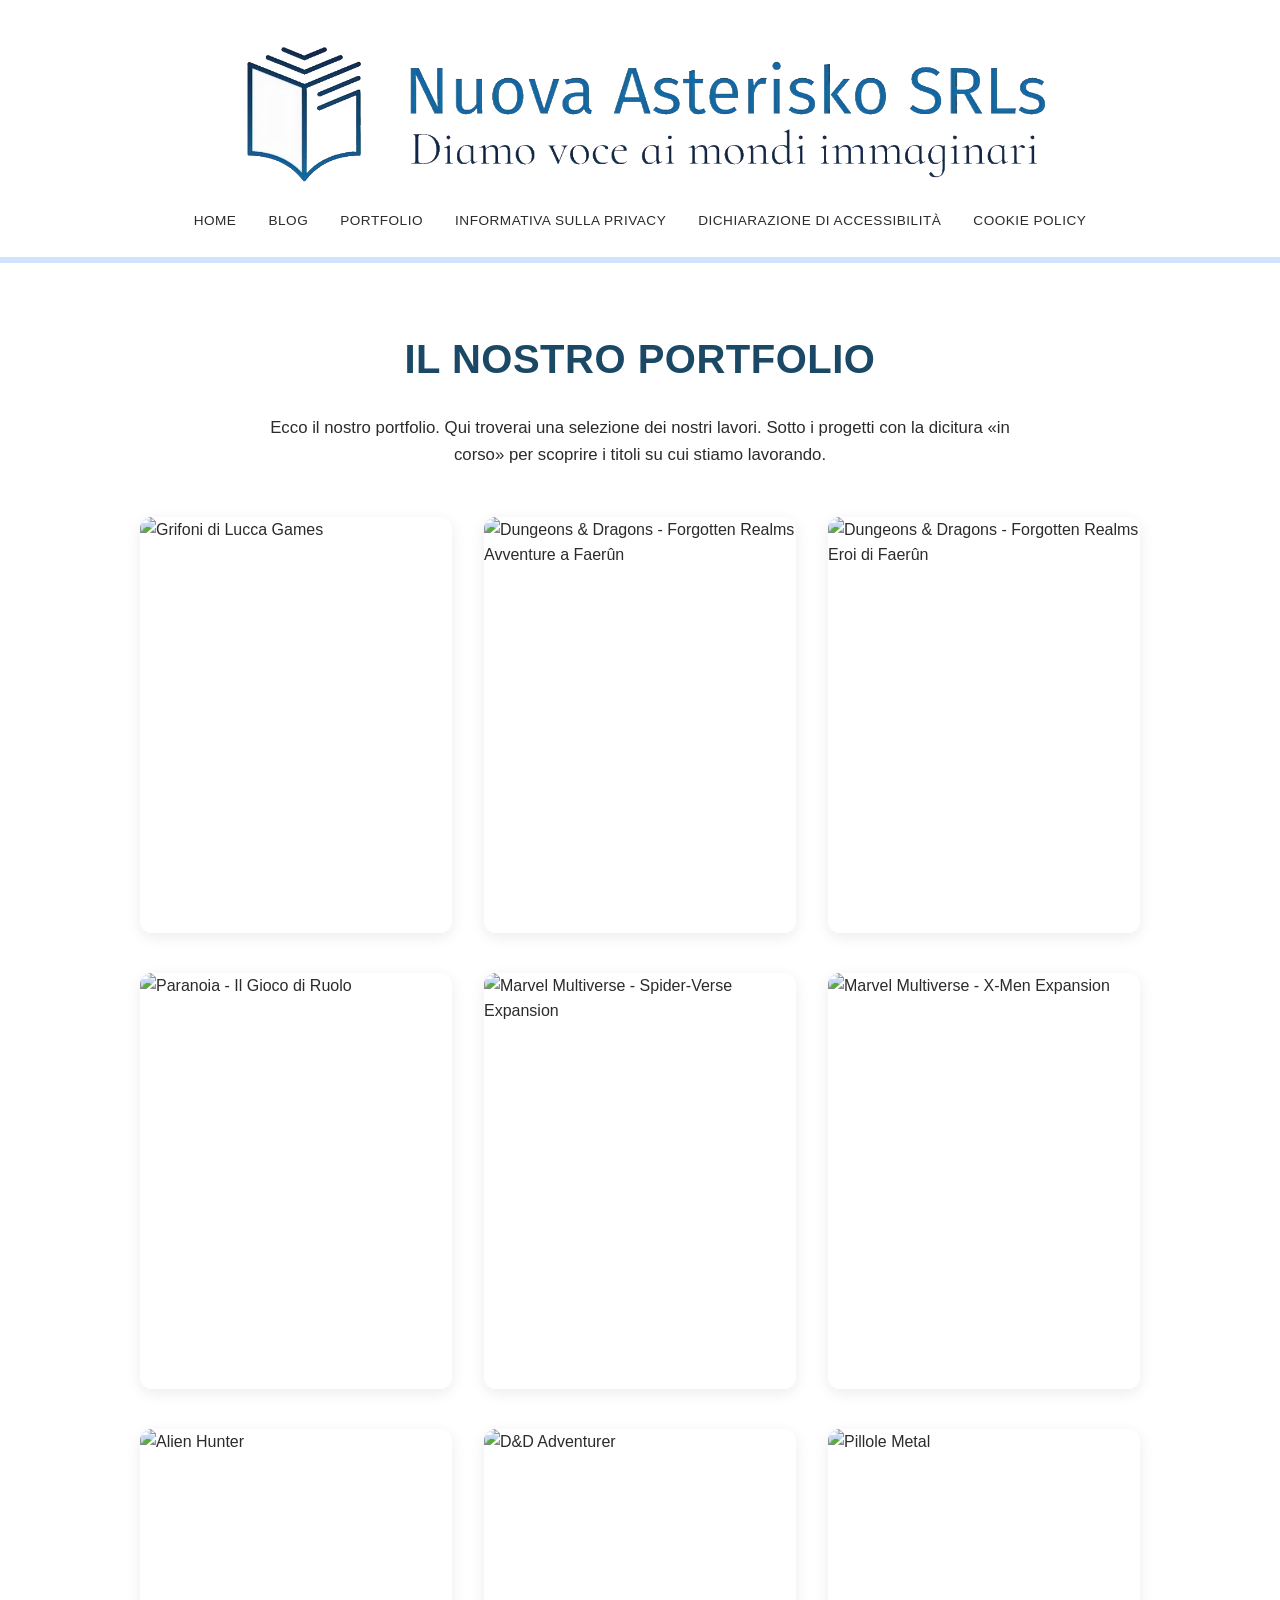
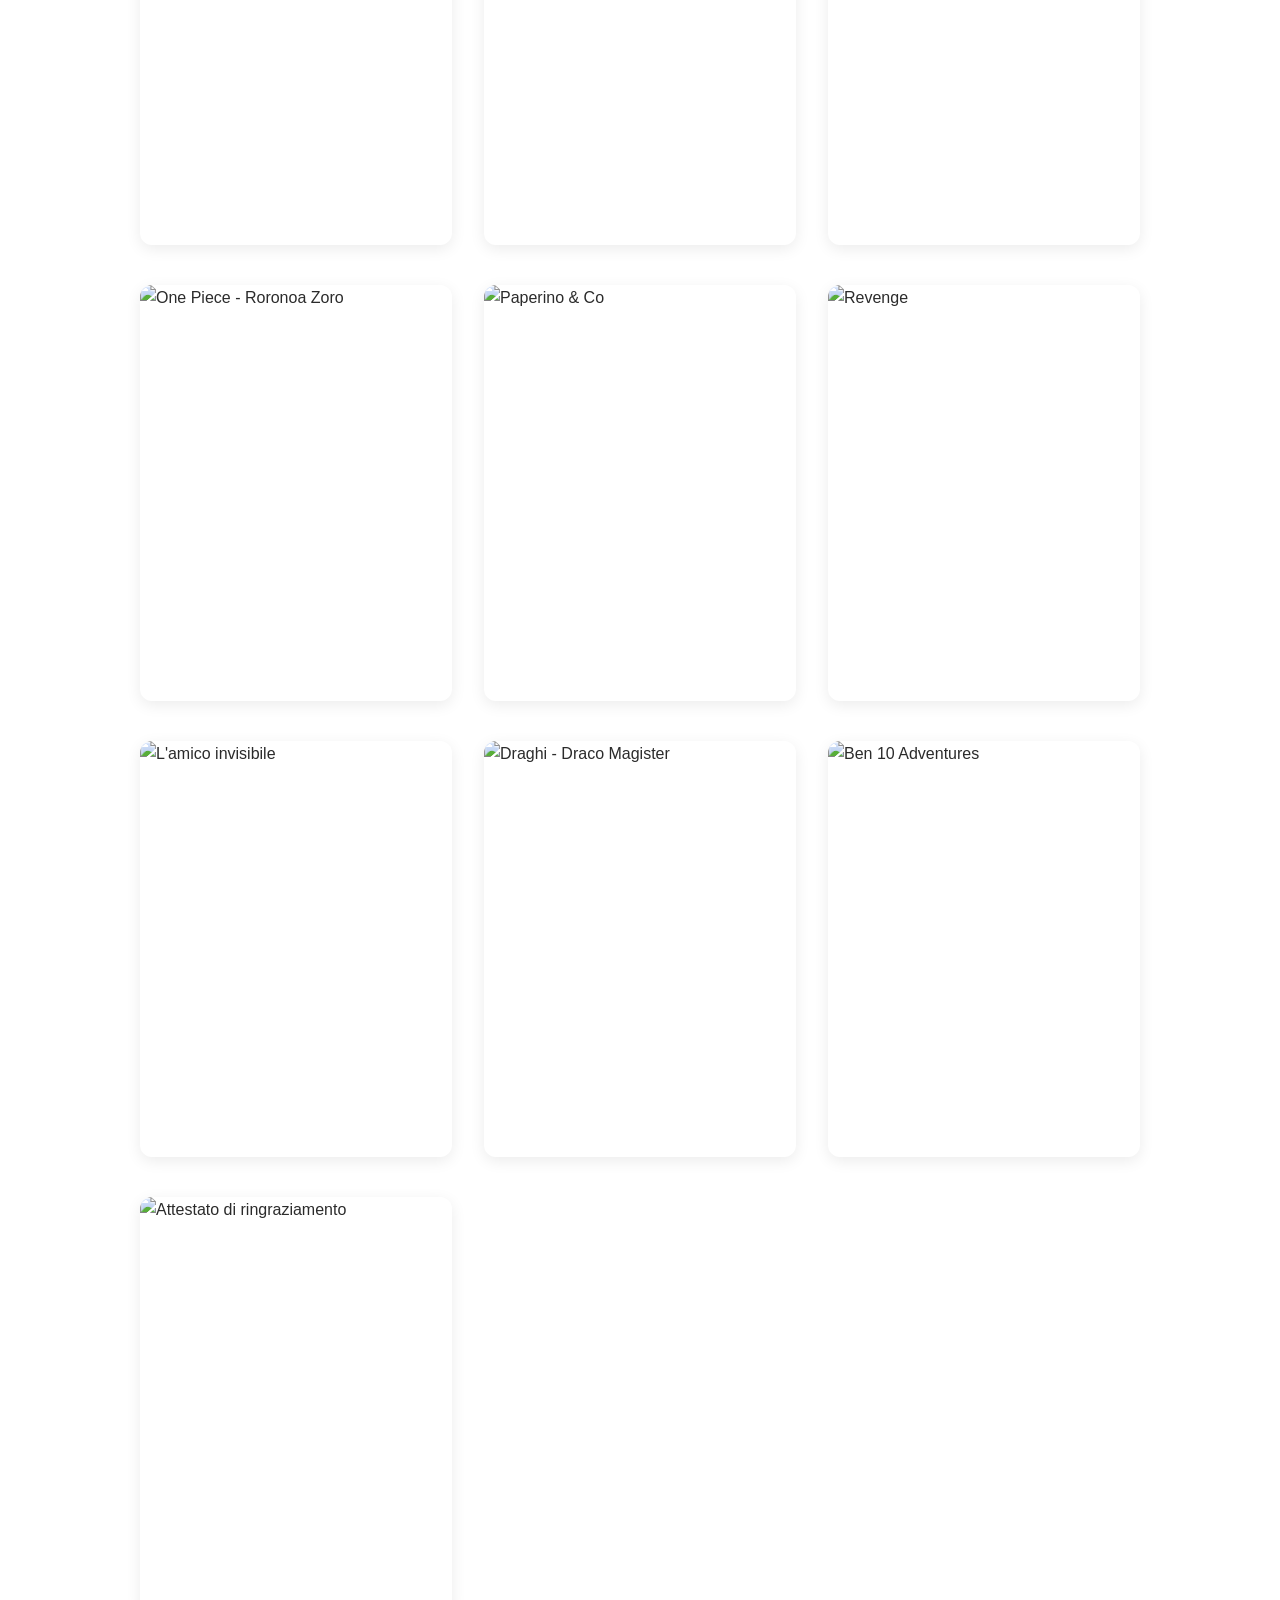
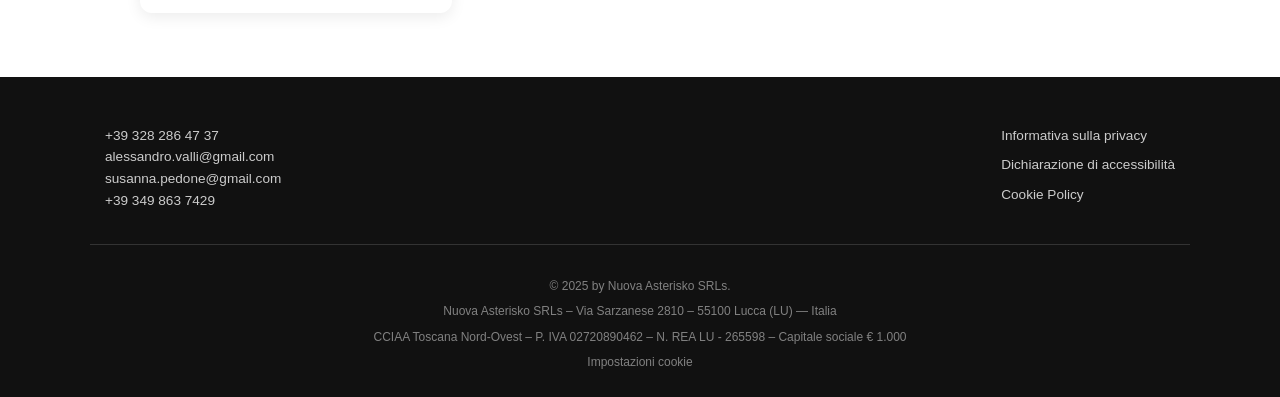
==== portfolio.html @ 6cc0c364 "Add files via upload" ====
<!DOCTYPE html>
<html lang="it">
<head>
    <meta charset="UTF-8">
    <meta name="viewport" content="width=device-width, initial-scale=1.0">
    <title>Portfolio - Nuova Asterisko SRLs</title>
    <link rel="icon" type="image/png" href="pictures/favicon.png">
    <link rel="stylesheet" href="style.css">
</head>
<body>

    <a class="skip-link" href="#main-content">Passa al contenuto principale</a>

    <!-- HEADER / NAVIGAZIONE -->
    <header class="site-header">
        <div class="container">
            <div class="logo-container">
                <a href="index.html#home">
                    <img src="pictures/logo ale_edited.avif" alt="Nuova Asterisko SRLs" class="logo-img">
                </a>
            </div>
            <nav class="site-nav" aria-label="Menu principale">
                <ul>
                    <li><a href="index.html#home">Home</a></li>
                    <li><a href="index.html#blog">Blog</a></li>
                    <li><a href="portfolio.html">Portfolio</a></li>
                    <li><a href="#privacy">Informativa sulla privacy</a></li>
                    <li><a href="#accessibilita">Dichiarazione di accessibilità</a></li>
                    <li><a href="#cookie">Cookie Policy</a></li>
                </ul>
            </nav>
        </div>
    </header>

    <!-- CONTENUTO PRINCIPALE PORTFOLIO -->
    <main id="main-content">
        <section class="portfolio-section">
            <div class="container">
                <h2>Il nostro portfolio</h2>
                <p class="portfolio-intro">Ecco il nostro portfolio. Qui troverai una selezione dei nostri lavori. Sotto i progetti con la dicitura «in corso» per scoprire i titoli su cui stiamo lavorando.</p>

                <!-- GRIGLIA PORTFOLIO (3 COLONNE) -->
                <div class="portfolio-grid">
                    
                    <div class="portfolio-item">
                        <img src="pictures/grifoni.jpg" alt="Grifoni di Lucca Games">
                    </div>
                    
                    <div class="portfolio-item">
                        <img src="pictures/forgotten-realms-1.jpg" alt="Dungeons & Dragons - Forgotten Realms Avventure a Faerûn">
                    </div>

                    <div class="portfolio-item">
                        <img src="pictures/forgotten-realms-2.jpg" alt="Dungeons & Dragons - Forgotten Realms Eroi di Faerûn">
                    </div>

                    <div class="portfolio-item">
                        <img src="pictures/paranoia.jpg" alt="Paranoia - Il Gioco di Ruolo">
                    </div>

                    <div class="portfolio-item">
                        <img src="pictures/marvel-spiderverse.jpg" alt="Marvel Multiverse - Spider-Verse Expansion">
                    </div>

                    <div class="portfolio-item">
                        <img src="pictures/marvel-xmen.jpg" alt="Marvel Multiverse - X-Men Expansion">
                    </div>

                    <div class="portfolio-item">
                        <img src="pictures/alien-hunter.jpg" alt="Alien Hunter">
                    </div>

                    <div class="portfolio-item">
                        <img src="pictures/dnd-adventurer.jpg" alt="D&D Adventurer">
                    </div>

                    <div class="portfolio-item">
                        <img src="pictures/metal.jpg" alt="Pillole Metal">
                    </div>

                    <div class="portfolio-item">
                        <img src="pictures/one-piece.jpg" alt="One Piece - Roronoa Zoro">
                    </div>

                    <div class="portfolio-item">
                        <img src="pictures/paperino.jpg" alt="Paperino & Co">
                    </div>

                    <div class="portfolio-item">
                        <img src="pictures/revenge.jpg" alt="Revenge">
                    </div>

                    <div class="portfolio-item">
                        <img src="pictures/amico-invisibile.jpg" alt="L'amico invisibile">
                    </div>

                    <div class="portfolio-item">
                        <img src="pictures/draghi.jpg" alt="Draghi - Draco Magister">
                    </div>

                    <div class="portfolio-item">
                        <img src="pictures/ben10.jpg" alt="Ben 10 Adventures">
                    </div>

                    <div class="portfolio-item">
                        <img src="pictures/attestato.jpg" alt="Attestato di ringraziamento">
                    </div>

                </div>
            </div>
        </section>
    </main>

    <!-- FOOTER -->
    <footer class="site-footer">
        <div class="container footer-grid">
            <div class="footer-contacts">
                <p><a href="tel:+393282864737">+39 328 286 47 37</a></p>
                <p><a href="mailto:alessandro.valli@gmail.com">alessandro.valli@gmail.com</a></p>
                <p><a href="mailto:susanna.pedone@gmail.com">susanna.pedone@gmail.com</a></p>
                <p><a href="tel:+393498637429">+39 349 863 7429</a></p>
            </div>
            <div class="footer-links" id="privacy">
                <ul>
                    <li><a href="#privacy">Informativa sulla privacy</a></li>
                    <li><a href="#accessibilita">Dichiarazione di accessibilità</a></li>
                    <li><a href="#cookie">Cookie Policy</a></li>
                </ul>
            </div>
        </div>
        <div class="footer-bottom">
            <p>© 2025 by Nuova Asterisko SRLs.</p>
            <p>Nuova Asterisko SRLs – Via Sarzanese 2810 – 55100 Lucca (LU) — Italia</p>
            <p>CCIAA Toscana Nord-Ovest – P. IVA 02720890462 – N. REA LU - 265598 – Capitale sociale € 1.000</p>
            <p><a href="#cookie-settings">Impostazioni cookie</a></p>
        </div>
    </footer>

</body>
</html>
---- style.css ----
/* Reset di base e variabili tipografiche */
*, *::before, *::after {
    box-sizing: border-box;
    margin: 0;
    padding: 0;
}

/* Importazione Saira via CSS */
@import url('https://fonts.googleapis.com/css2?family=Saira:wght@200;700&display=swap');

:root {
    --primary-color: #1b4965;
    --text-color: #2b2b2b;
    --bg-light: #e0ebf7; /* era #f8f9fa */
    --bg-blog: #1b4965;
    --blog-text: #ffffff;
    
    /* Font principale impostato su Saira */
    --font-sans: 'Saira', sans-serif;
}

body {
    font-family: var(--font-sans);
    font-weight: 200; /* Peso 200 per tutto il testo di base */
    color: var(--text-color);
    line-height: 1.6;
    background-color: #ffffff;

    -webkit-font-smoothing: antialiased;
    -moz-osx-font-smoothing: grayscale;
    text-rendering: optimizeLegibility;
}

/* Titoli in peso 700 e MAIUSCOLO */
h2, h3, .team-member h3, .service-card h3, .blog-item h3 {
    font-family: var(--font-sans);
    font-weight: 700;
    text-transform: uppercase; /* Converte il testo in MAIUSCOLO */
    letter-spacing: 0.5px;      /* Dà respiro alle lettere maiuscole */
}

/* Accessibilità */
.skip-link {
    position: absolute;
    top: -9999px;
    left: -9999px;
    background: var(--primary-color);
    color: white;
    padding: 8px;
    z-index: 100;
}
.skip-link:focus {
    top: 0;
    left: 0;
    position: fixed;
}

.container {
    width: 90%;
    max-width: 1100px;
    margin: 0 auto;
    padding: 0 15px;
}

/* Header fisso (sticky) durante lo scroll */
.site-header {
    text-align: center;
    padding: 2.5rem 1rem 1.5rem 1rem;
    background-color: #ffffff;
    border-bottom: 6px solid #d0e4ff; /* Fascia azzurra */
    
    position: sticky;
    top: 0;
    z-index: 1000;
}

.logo-container {
    margin-bottom: 1.5rem;
    display: flex;
    justify-content: center;
    align-items: center;
    width: 100%;
}

.logo-container a {
    display: block;
    width: 80%;
    max-width: 990px;
    margin: 0 auto;
}

.logo-img {
    width: 100%;
    height: auto;
    display: block;
}

.site-nav ul {
    list-style: none;
    display: flex;
    justify-content: center;
    flex-wrap: wrap;
    gap: 2rem;
}

.site-nav a {
    text-decoration: none;
    color: var(--text-color);
    font-family: var(--font-sans);
    font-weight: 200;
    font-size: 0.85rem;
    text-transform: uppercase;
    letter-spacing: 0.5px;
    transition: color 0.2s;
}

.site-nav a:hover {
    color: var(--primary-color);
}

/* Sezioni Generali */
section {
    padding: 4rem 0;
}

h2 {
    font-family: var(--font-sans);
    font-weight: 700; /* Saira Bold */
    font-size: 2.5rem;
    text-align: center;
    margin-bottom: 1.5rem;
    color: var(--primary-color);
}

/* Intro */
.intro-section {
    text-align: center;
    background-color: var(--bg-light);
}

.intro-lead {
    font-family: var(--font-sans);
    font-weight: 200;
    font-size: 1.35rem;
    max-width: 800px;
    margin: 0 auto 2rem auto;
    line-height: 1.5;
}

.btn {
    display: inline-block;
    padding: 0.75rem 1.5rem;
    border: 1px solid var(--primary-color);
    color: var(--primary-color);
    text-decoration: none;
    border-radius: 2px;
    font-family: var(--font-sans);
    font-weight: 200;
    font-size: 0.85rem;
    text-transform: uppercase;
    letter-spacing: 0.5px;
    transition: background 0.2s, color 0.2s;
}

.btn:hover {
    background-color: var(--primary-color);
    color: white;
}

/* Team */
.team-desc {
    text-align: center;
    max-width: 800px;
    margin: 0 auto 3rem auto;
    font-family: var(--font-sans);
    font-weight: 200;
    font-size: 1.05rem;
}

.team-grid {
    display: grid;
    grid-template-columns: repeat(auto-fit, minmax(250px, 1fr));
    gap: 2rem;
    max-width: 700px;
    margin: 0 auto;
}

.team-member {
    text-align: center;
}

.team-member img {
    width: 230px;
    height: 230px;
    border-radius: 50%;
    object-fit: cover;
    margin-bottom: 1rem;
}

.team-member h3 {
    font-family: var(--font-sans);
    font-weight: 700; /* Saira Bold */
    font-size: 1.4rem;
    margin-bottom: 0.25rem;
    color: var(--primary-color);
}

.team-member p {
    font-family: var(--font-sans);
    font-weight: 200;
    font-size: 0.9rem;
    color: #555;
}

/* Servizi */
.services-intro {
    text-align: center;
    max-width: 800px;
    margin: 0 auto 3rem auto;
    font-family: var(--font-sans);
    font-weight: 200;
    font-size: 1.05rem;
}

.services-grid {
    display: grid;
    grid-template-columns: repeat(auto-fit, minmax(300px, 1fr));
    gap: 2rem;
}

.service-card {
    background: var(--bg-light);
    padding: 2.5rem 2rem;
    border-radius: 30px; /* Arrotondamento schede */
    box-shadow: 0 4px 12px rgba(0, 0, 0, 0.12); /* Leggera ombreggiatura */
    display: flex;
    flex-direction: column;
    align-items: flex-start;
}

/* Stile per le icone dentro le schede */
.service-icon {
    width: 48px;
    height: auto;
    margin-bottom: 1.2rem;
    display: block;
}

.service-card h3 {
    font-family: var(--font-sans);
    font-weight: 700;
    font-size: 1.5rem;
    margin-bottom: 1rem;
    color: var(--primary-color);
}

.service-card p {
    font-family: var(--font-sans);
    font-weight: 200;
    font-size: 0.95rem;
}

.services-grid {
    display: grid;
    grid-template-columns: repeat(auto-fit, minmax(300px, 1fr));
    gap: 2rem;
}

/* Blog */
.blog-section {
    background-color: var(--bg-blog);
    color: var(--blog-text);
}

.blog-section h2 {
    color: var(--blog-text);
}

.blog-list {
    display: flex;
    flex-direction: column;
    gap: 1.5rem;
    max-width: 800px;
    margin: 0 auto;
}

.blog-item {
    background: rgba(255, 255, 255, 0.04);
    padding: 1.8rem;
    border-radius: 4px;
    border: 1px solid rgba(255, 255, 255, 0.08);
}

.blog-item h3 {
    font-family: var(--font-sans);
    font-weight: 700; /* Saira Bold */
    font-size: 1.4rem;
    margin-bottom: 0.5rem;
}

.blog-item p {
    font-family: var(--font-sans);
    font-weight: 200;
    font-size: 0.95rem;
    margin-bottom: 1rem;
    opacity: 0.9;
}

.blog-meta {
    font-family: var(--font-sans);
    font-weight: 200;
    font-size: 0.8rem;
    opacity: 0.6;
    letter-spacing: 0.3px;
}

/* Chi Siamo */
.about-section {
    text-align: center;
}

.about-section p {
    max-width: 800px;
    margin: 0 auto;
    font-family: var(--font-sans);
    font-weight: 200;
    font-size: 1.1rem;
    line-height: 1.7;
}

/* Footer */
.site-footer {
    background-color: #111;
    color: #ccc;
    padding: 3rem 0 1.5rem 0;
    font-family: var(--font-sans);
    font-weight: 200;
    font-size: 0.85rem;
}

.footer-grid {
    display: flex;
    justify-content: space-between;
    flex-wrap: wrap;
    gap: 2rem;
    margin-bottom: 2rem;
    border-bottom: 1px solid #333;
    padding-bottom: 2rem;
}

.site-footer a {
    color: #ccc;
    text-decoration: none;
    transition: color 0.2s;
}

.site-footer a:hover {
    color: #fff;
    text-decoration: underline;
}

.footer-links ul {
    list-style: none;
    display: flex;
    flex-direction: column;
    gap: 0.5rem;
}

.footer-bottom {
    text-align: center;
    font-size: 0.75rem;
    opacity: 0.6;
    display: flex;
    flex-direction: column;
    gap: 0.4rem;
}

/* Sezione Portfolio */
.portfolio-intro {
    text-align: center;
    max-width: 750px;
    margin: 0 auto 3rem auto;
    font-family: var(--font-sans);
    font-weight: 200;
    font-size: 1.05rem;
}

.portfolio-grid {
    display: grid;
    grid-template-columns: repeat(3, 1fr); /* 3 colonne uguali come nella schermata */
    gap: 2.5rem 2rem;
    max-width: 1000px;
    margin: 0 auto;
}

.portfolio-item {
    background-color: #ffffff;
    display: flex;
    justify-content: center;
    align-items: center;
    transition: transform 0.2s ease, box-shadow 0.2s ease;
}

.portfolio-item img {
    width: 100%;
    height: auto;
    aspect-ratio: 3 / 4; /* Mantiene proporzione costante tra le copertine */
    object-fit: cover;
    border-radius: 12px;
    box-shadow: 0 4px 15px rgba(0, 0, 0, 0.08); /* Ombra leggera elegante per le copertine */
}

/* Effetto hover opzionale al passaggio del mouse */
.portfolio-item:hover {
    transform: translateY(-5px);
}

/* Adattamento responsive per cellulari e tablet */
@media (max-width: 768px) {
    .portfolio-grid {
        grid-template-columns: repeat(2, 1fr); /* 2 colonne su tablet */
        gap: 1.5rem;
    }
}

@media (max-width: 480px) {
    .portfolio-grid {
        grid-template-columns: 1fr; /* 1 colonna singola su smartphone */
    }
}
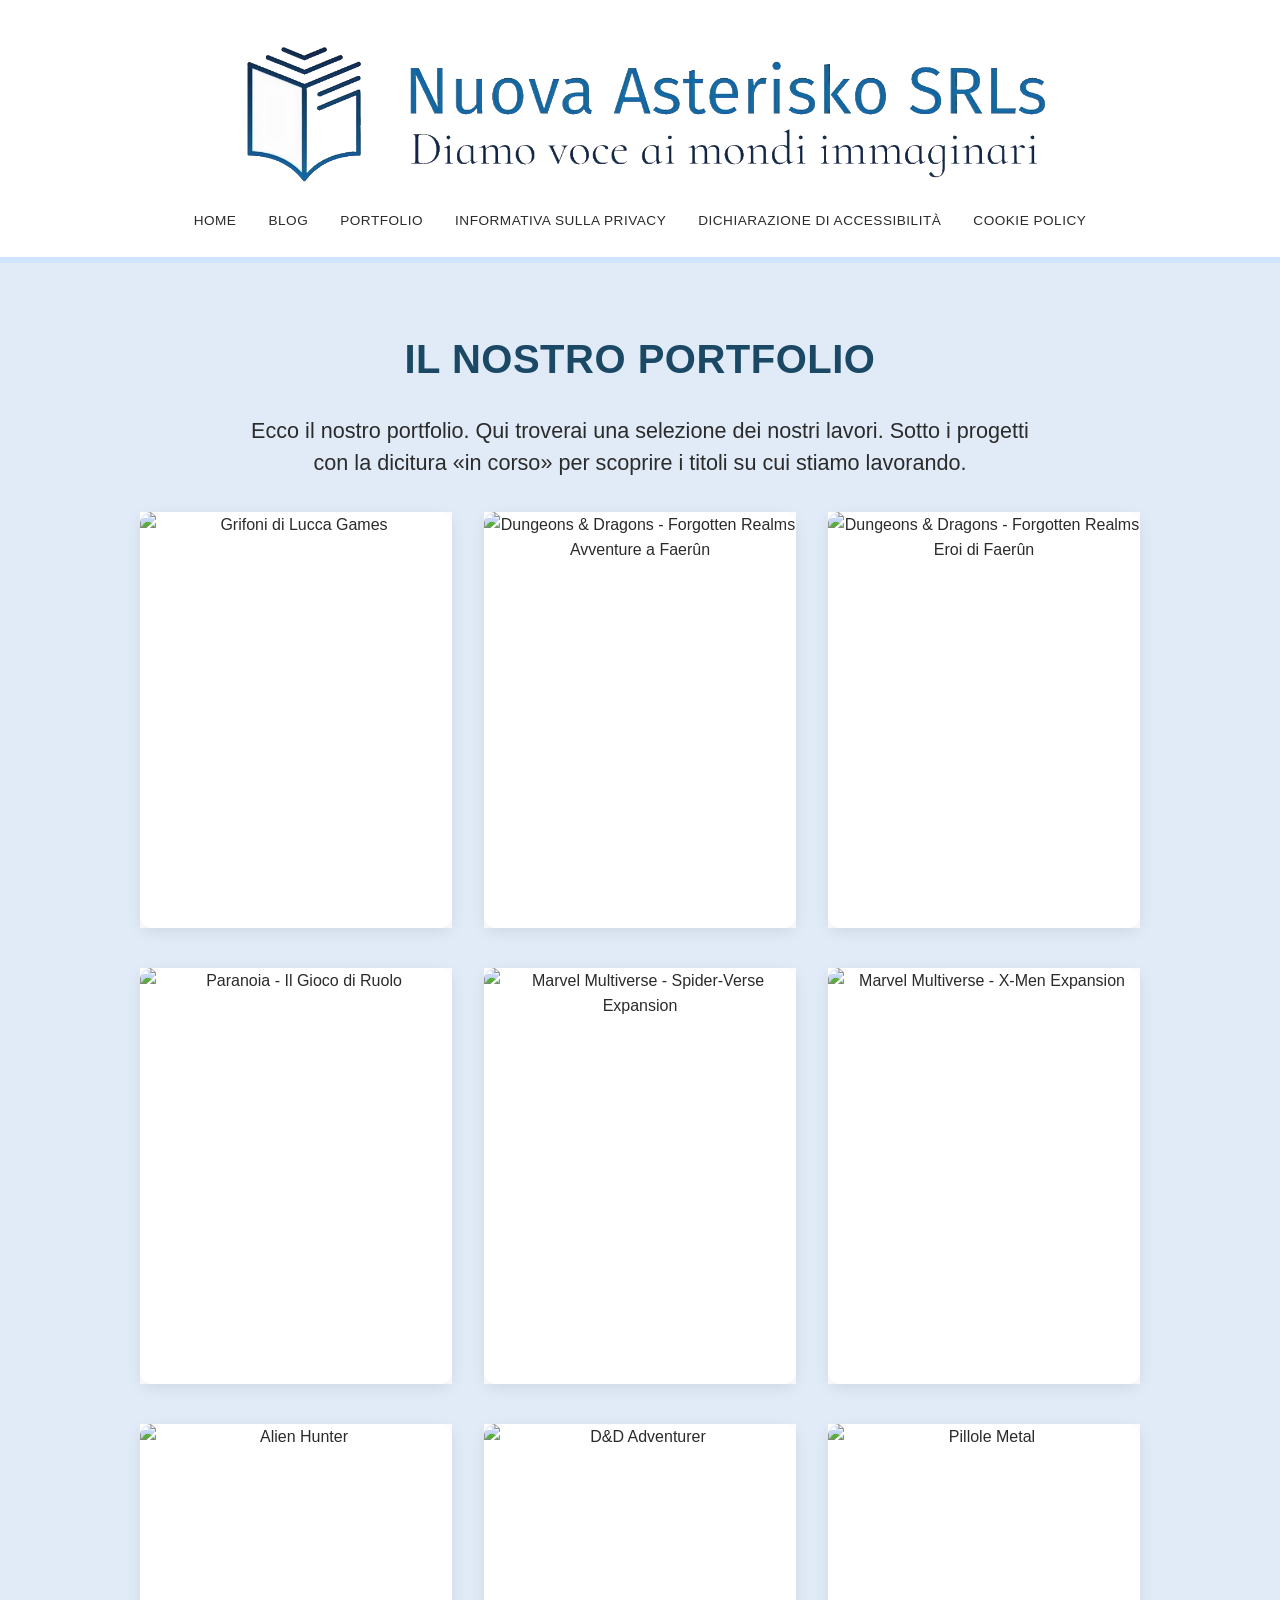
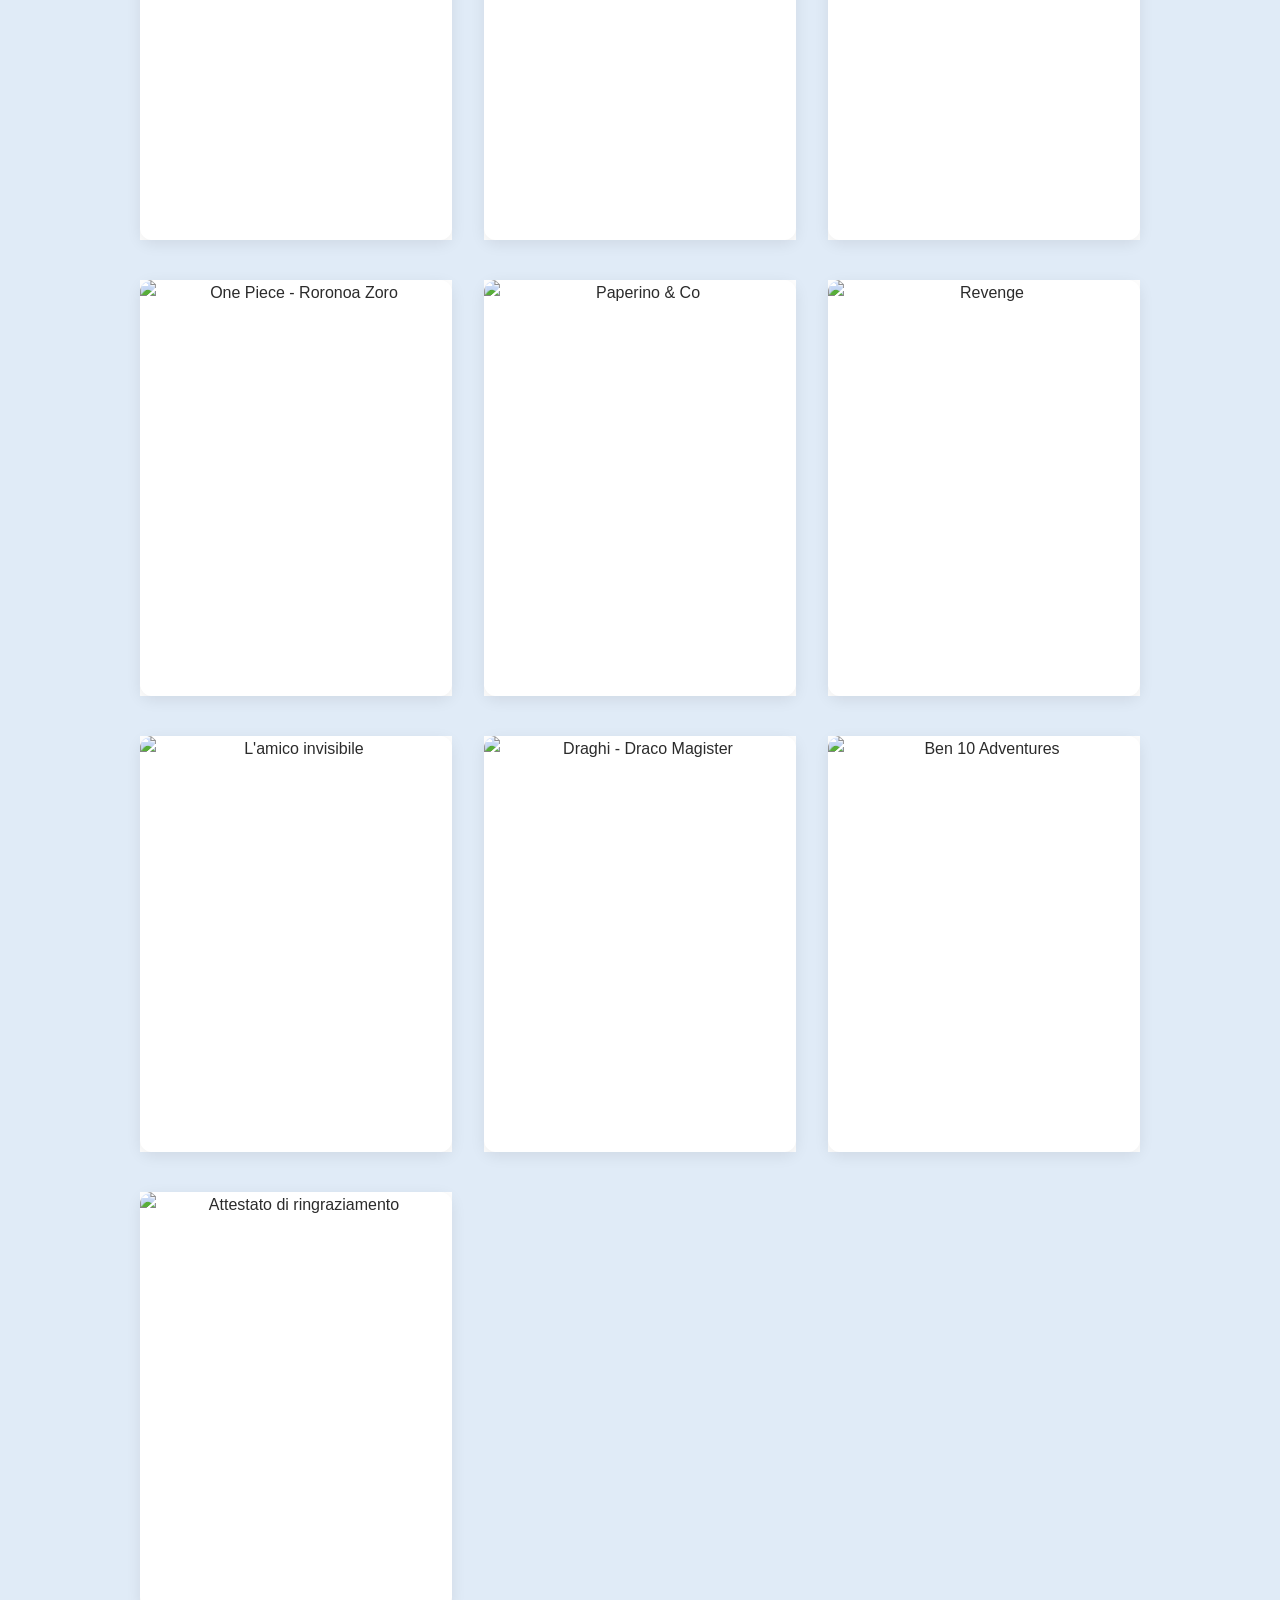
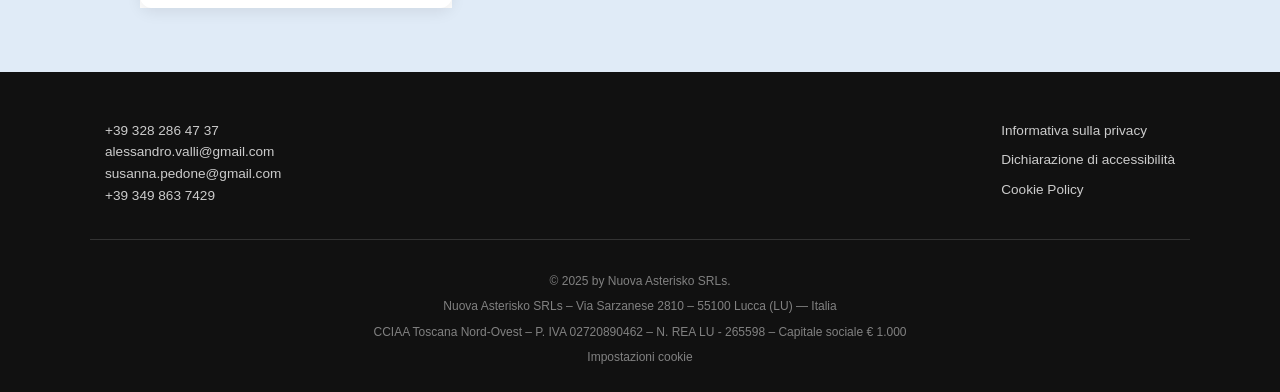
==== commit 5ac973f1: "Update portfolio.html" ====
--- a/portfolio.html
+++ b/portfolio.html
@@ -11,7 +11,7 @@
 
     <a class="skip-link" href="#main-content">Passa al contenuto principale</a>
 
-    <!-- HEADER / NAVIGAZIONE -->
+    <!-- HEADER / NAVIGAZIONE (Identico a index) -->
     <header class="site-header">
         <div class="container">
             <div class="logo-container">
@@ -32,12 +32,12 @@
         </div>
     </header>
 
-    <!-- CONTENUTO PRINCIPALE PORTFOLIO -->
+    <!-- CONTENUTO PRINCIPALE -->
     <main id="main-content">
-        <section class="portfolio-section">
+        <section class="intro-section">
             <div class="container">
                 <h2>Il nostro portfolio</h2>
-                <p class="portfolio-intro">Ecco il nostro portfolio. Qui troverai una selezione dei nostri lavori. Sotto i progetti con la dicitura «in corso» per scoprire i titoli su cui stiamo lavorando.</p>
+                <p class="intro-lead">Ecco il nostro portfolio. Qui troverai una selezione dei nostri lavori. Sotto i progetti con la dicitura «in corso» per scoprire i titoli su cui stiamo lavorando.</p>
 
                 <!-- GRIGLIA PORTFOLIO (3 COLONNE) -->
                 <div class="portfolio-grid">
@@ -111,7 +111,7 @@
         </section>
     </main>
 
-    <!-- FOOTER -->
+    <!-- FOOTER (Identico a index) -->
     <footer class="site-footer">
         <div class="container footer-grid">
             <div class="footer-contacts">
@@ -137,4 +137,4 @@
     </footer>
 
 </body>
-</html>+</html>
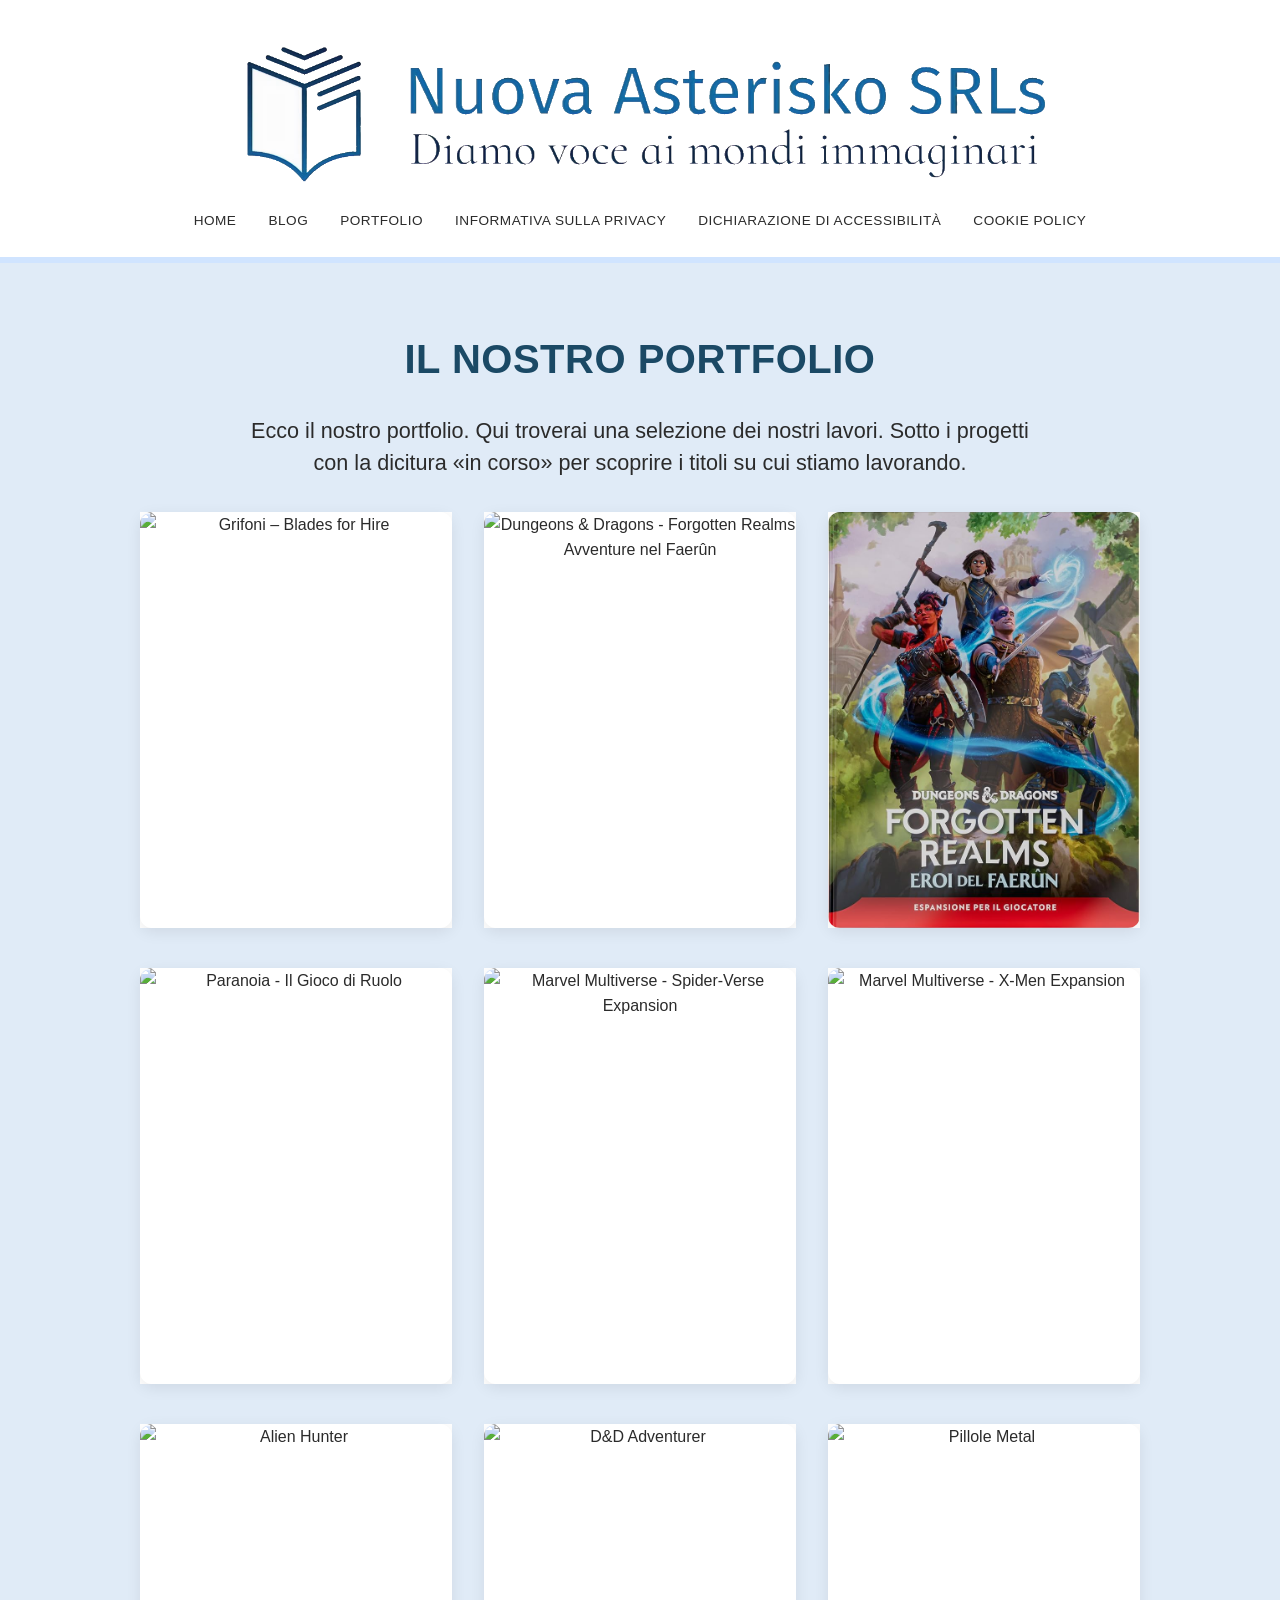
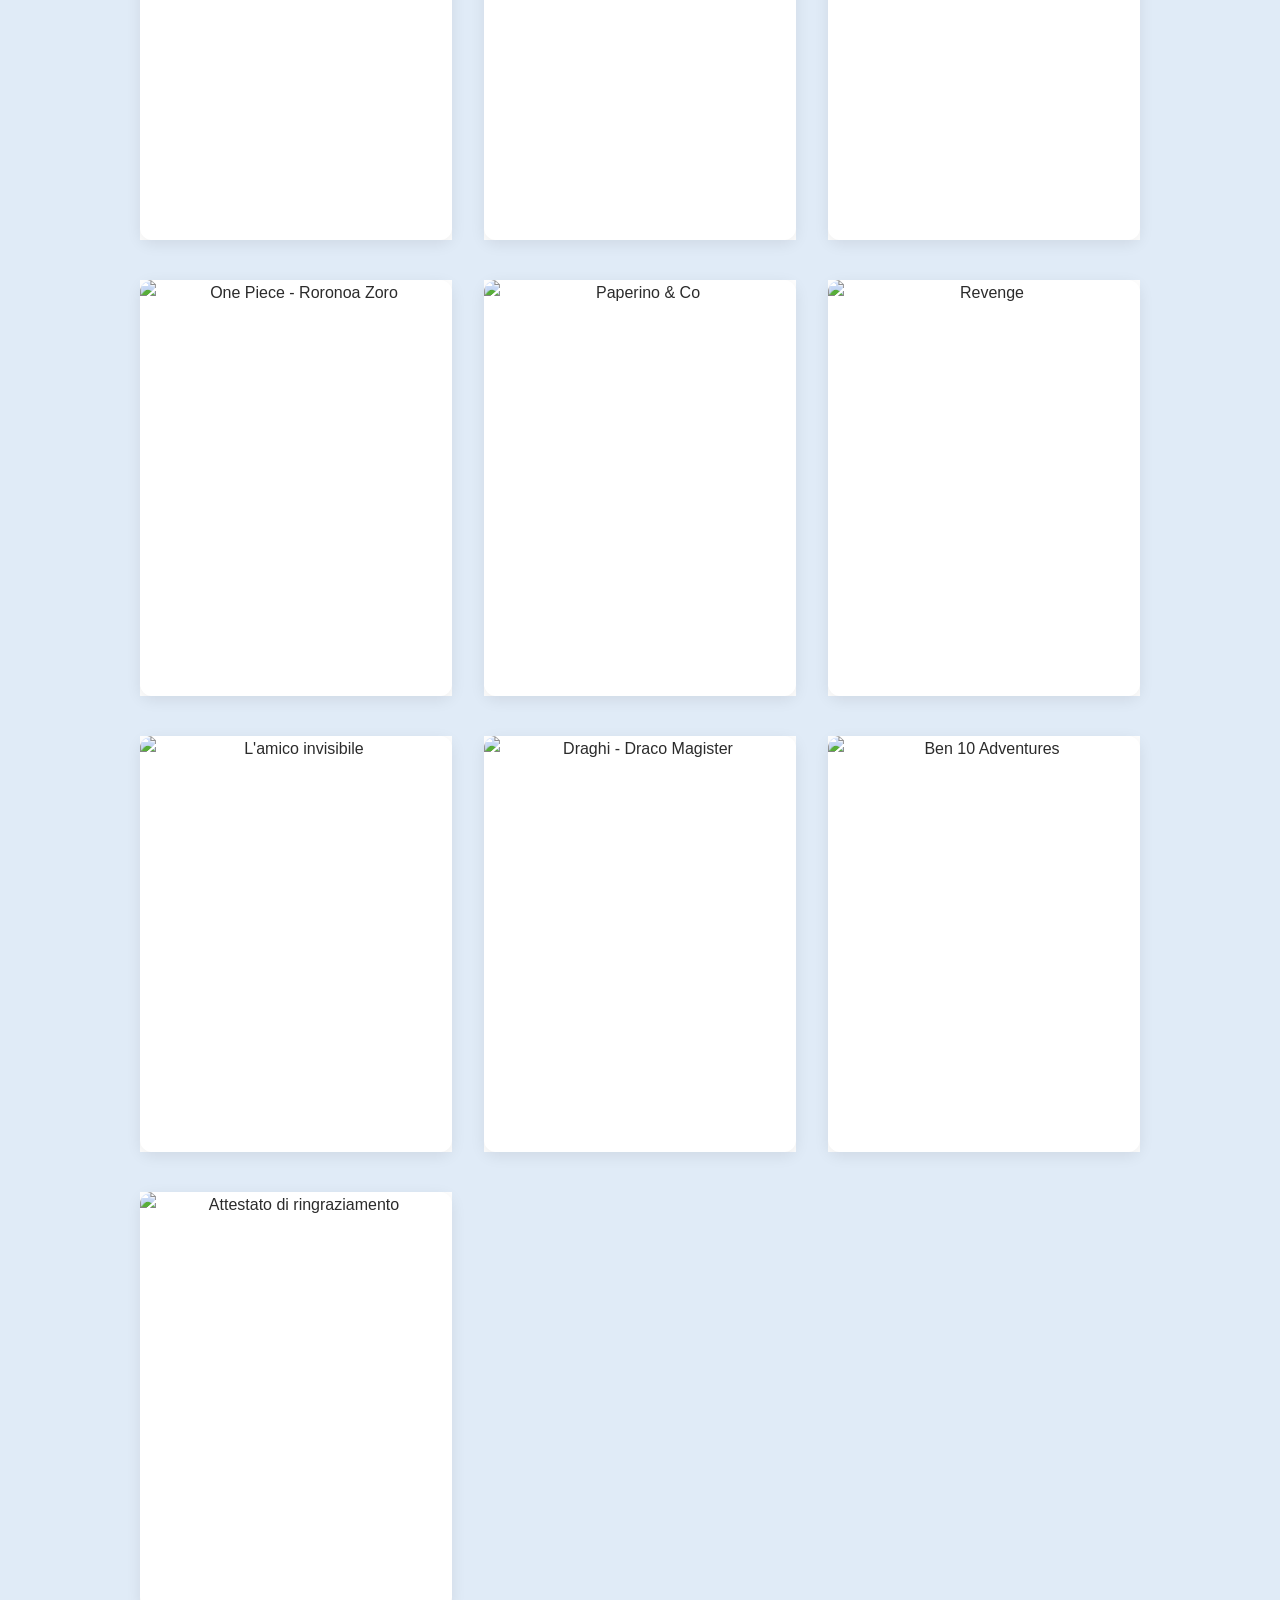
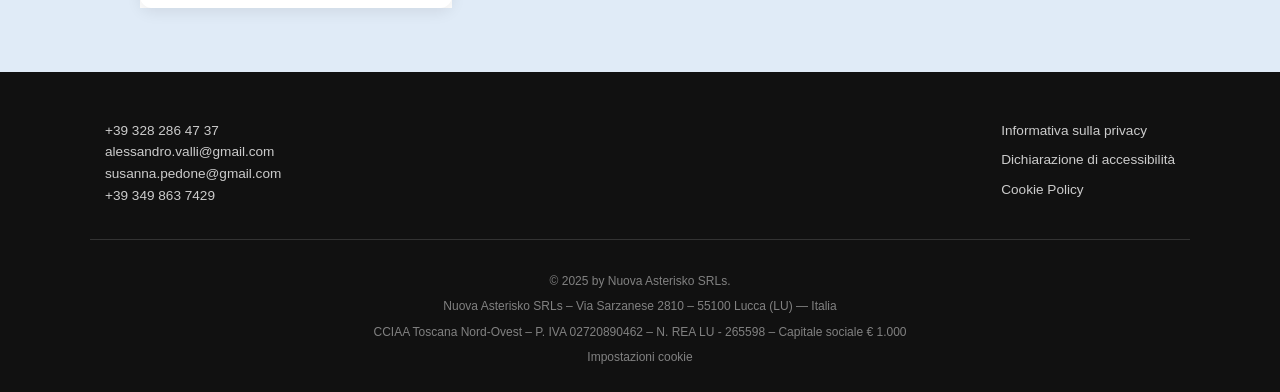
==== commit 3e4ca6be: "Update portfolio.html" ====
--- a/portfolio.html
+++ b/portfolio.html
@@ -4,7 +4,7 @@
     <meta charset="UTF-8">
     <meta name="viewport" content="width=device-width, initial-scale=1.0">
     <title>Portfolio - Nuova Asterisko SRLs</title>
-    <link rel="icon" type="image/png" href="pictures/favicon.png">
+    <link rel="icon" type="image/x-icon" href="favicon.ico">
     <link rel="stylesheet" href="style.css">
 </head>
 <body>
@@ -43,15 +43,15 @@
                 <div class="portfolio-grid">
                     
                     <div class="portfolio-item">
-                        <img src="pictures/grifoni.jpg" alt="Grifoni di Lucca Games">
+                        <img src="pictures/grifoni.png" alt="Grifoni – Blades for Hire">
                     </div>
                     
                     <div class="portfolio-item">
-                        <img src="pictures/forgotten-realms-1.jpg" alt="Dungeons & Dragons - Forgotten Realms Avventure a Faerûn">
+                        <img src="pictures/avventure_nel_faerun.jpg" alt="Dungeons & Dragons - Forgotten Realms Avventure nel Faerûn">
                     </div>
 
                     <div class="portfolio-item">
-                        <img src="pictures/forgotten-realms-2.jpg" alt="Dungeons & Dragons - Forgotten Realms Eroi di Faerûn">
+                        <img src="pictures/eroi_del_faerun.jpg" alt="Dungeons & Dragons - Forgotten Realms Eroi del Faerûn">
                     </div>
 
                     <div class="portfolio-item">
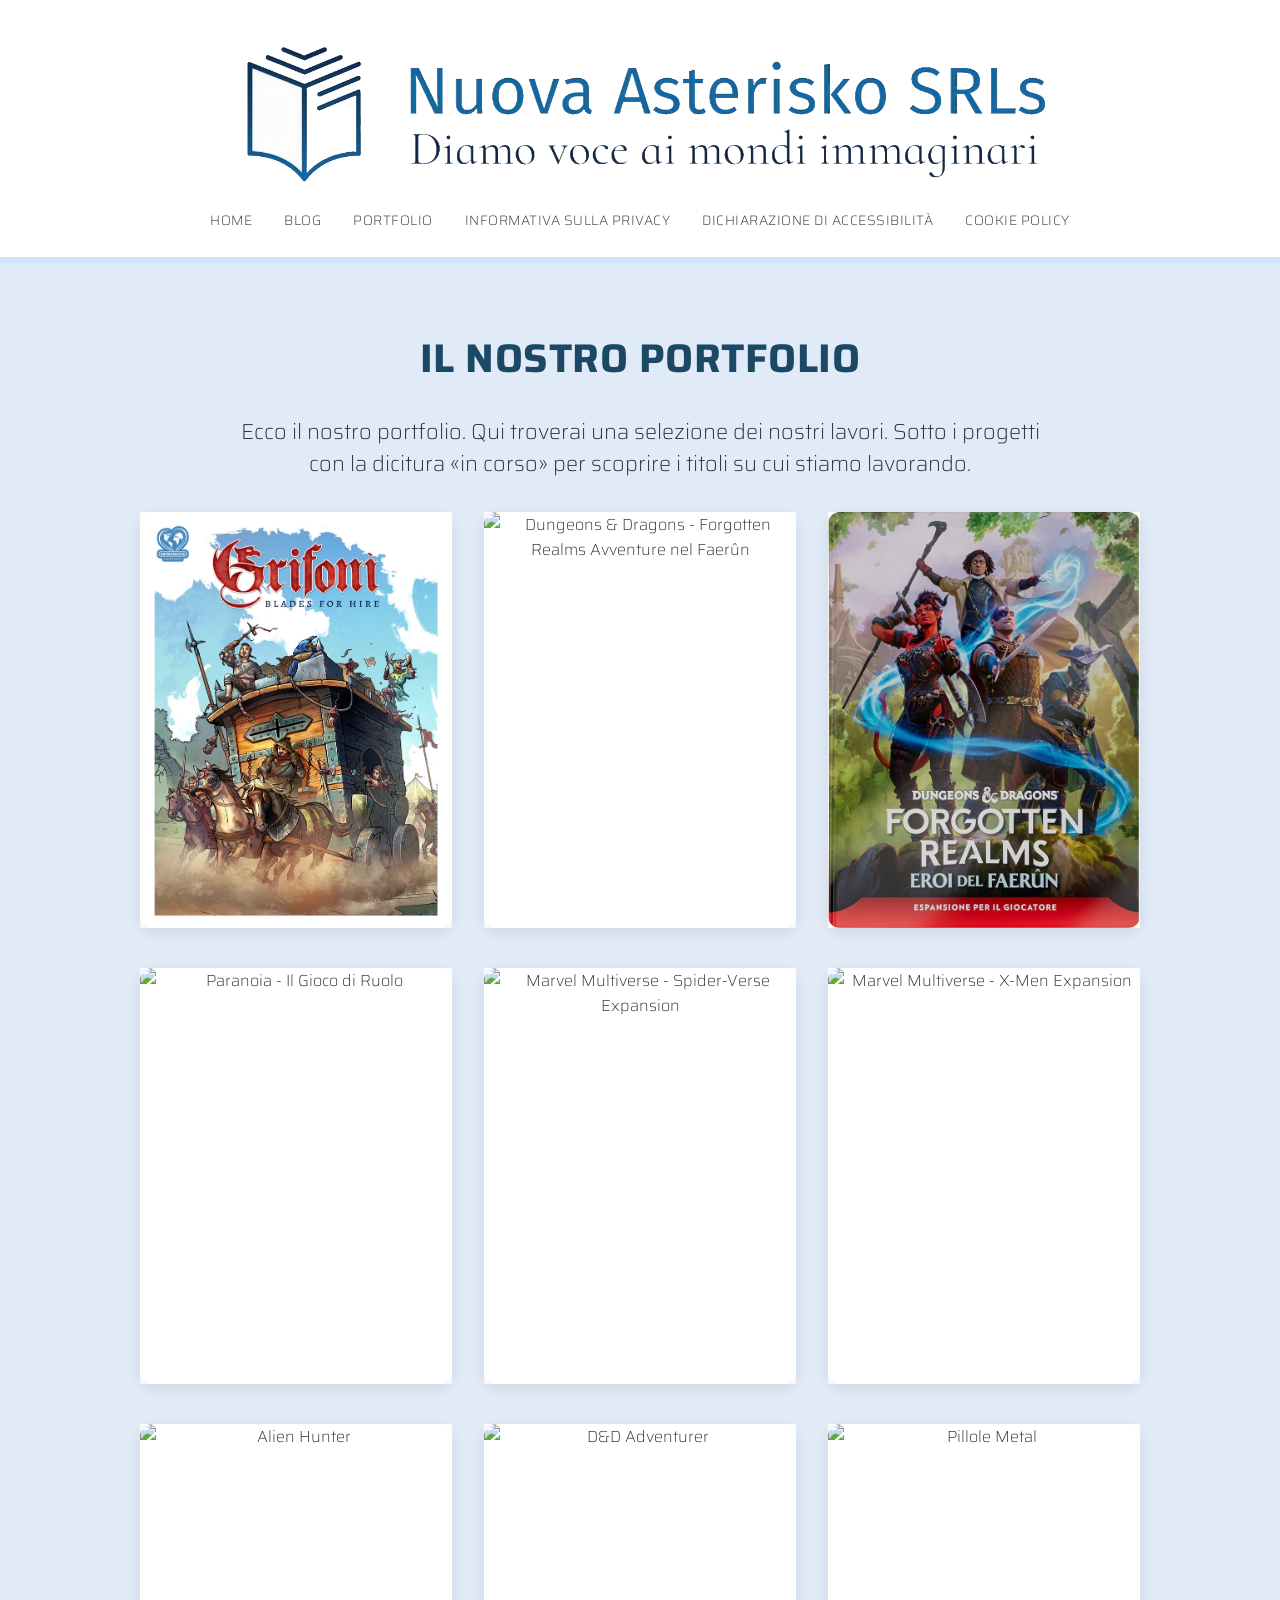
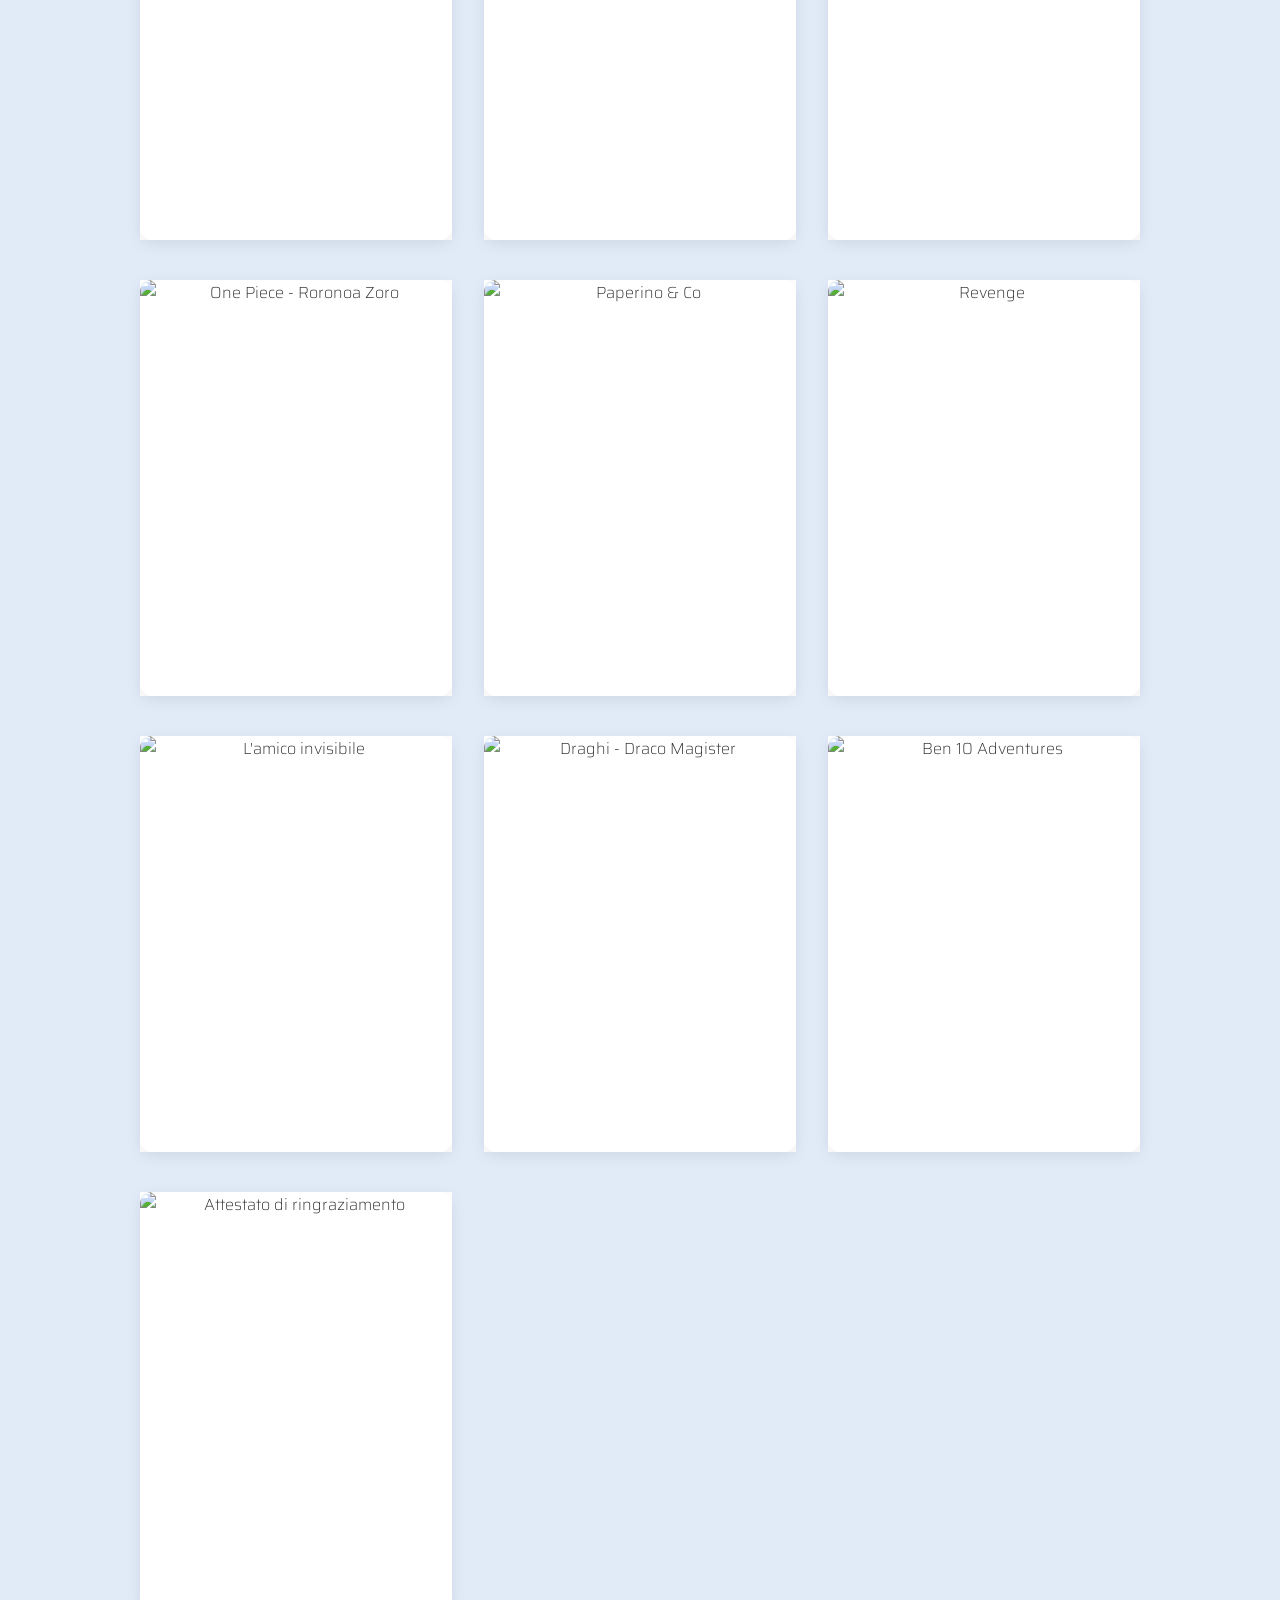
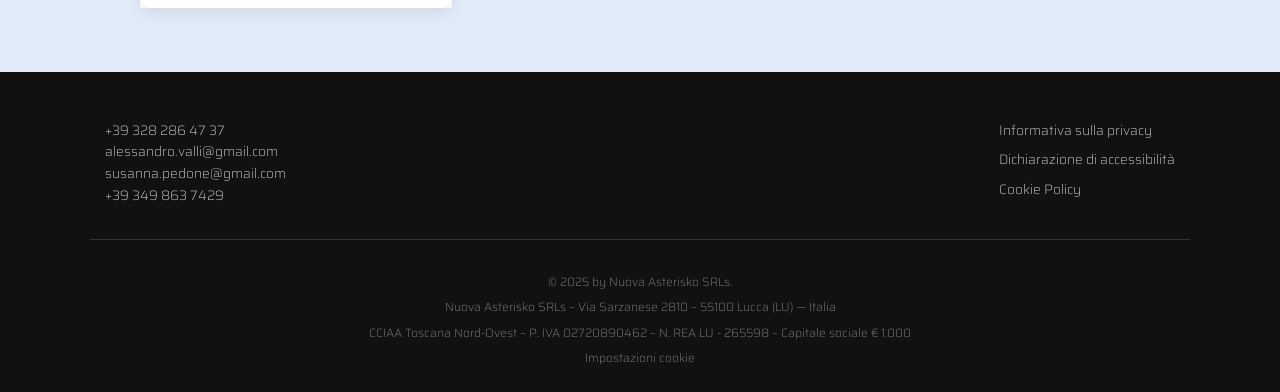
==== commit 413fe766: "Update portfolio.html" ====
--- a/portfolio.html
+++ b/portfolio.html
@@ -4,10 +4,19 @@
     <meta charset="UTF-8">
     <meta name="viewport" content="width=device-width, initial-scale=1.0">
     <title>Portfolio - Nuova Asterisko SRLs</title>
-    <link rel="icon" type="image/x-icon" href="favicon.ico">
+    
+    <!-- FAVICON -->
+    <link rel="icon" type="image/png" href="pictures/favicon.png">
+    
+    <!-- IMPORTAZIONE SAIRA DA GOOGLE FONTS (FONDAMENTALE) -->
+    <link rel="preconnect" href="https://fonts.googleapis.com">
+    <link rel="preconnect" href="https://fonts.gstatic.com" crossorigin>
+    <link href="https://fonts.googleapis.com/css2?family=Saira:wght@200;700&display=swap" rel="stylesheet">
+    
+    <!-- FOGLIO DI STILE -->
     <link rel="stylesheet" href="style.css">
 </head>
-<body>
+
 
     <a class="skip-link" href="#main-content">Passa al contenuto principale</a>
 
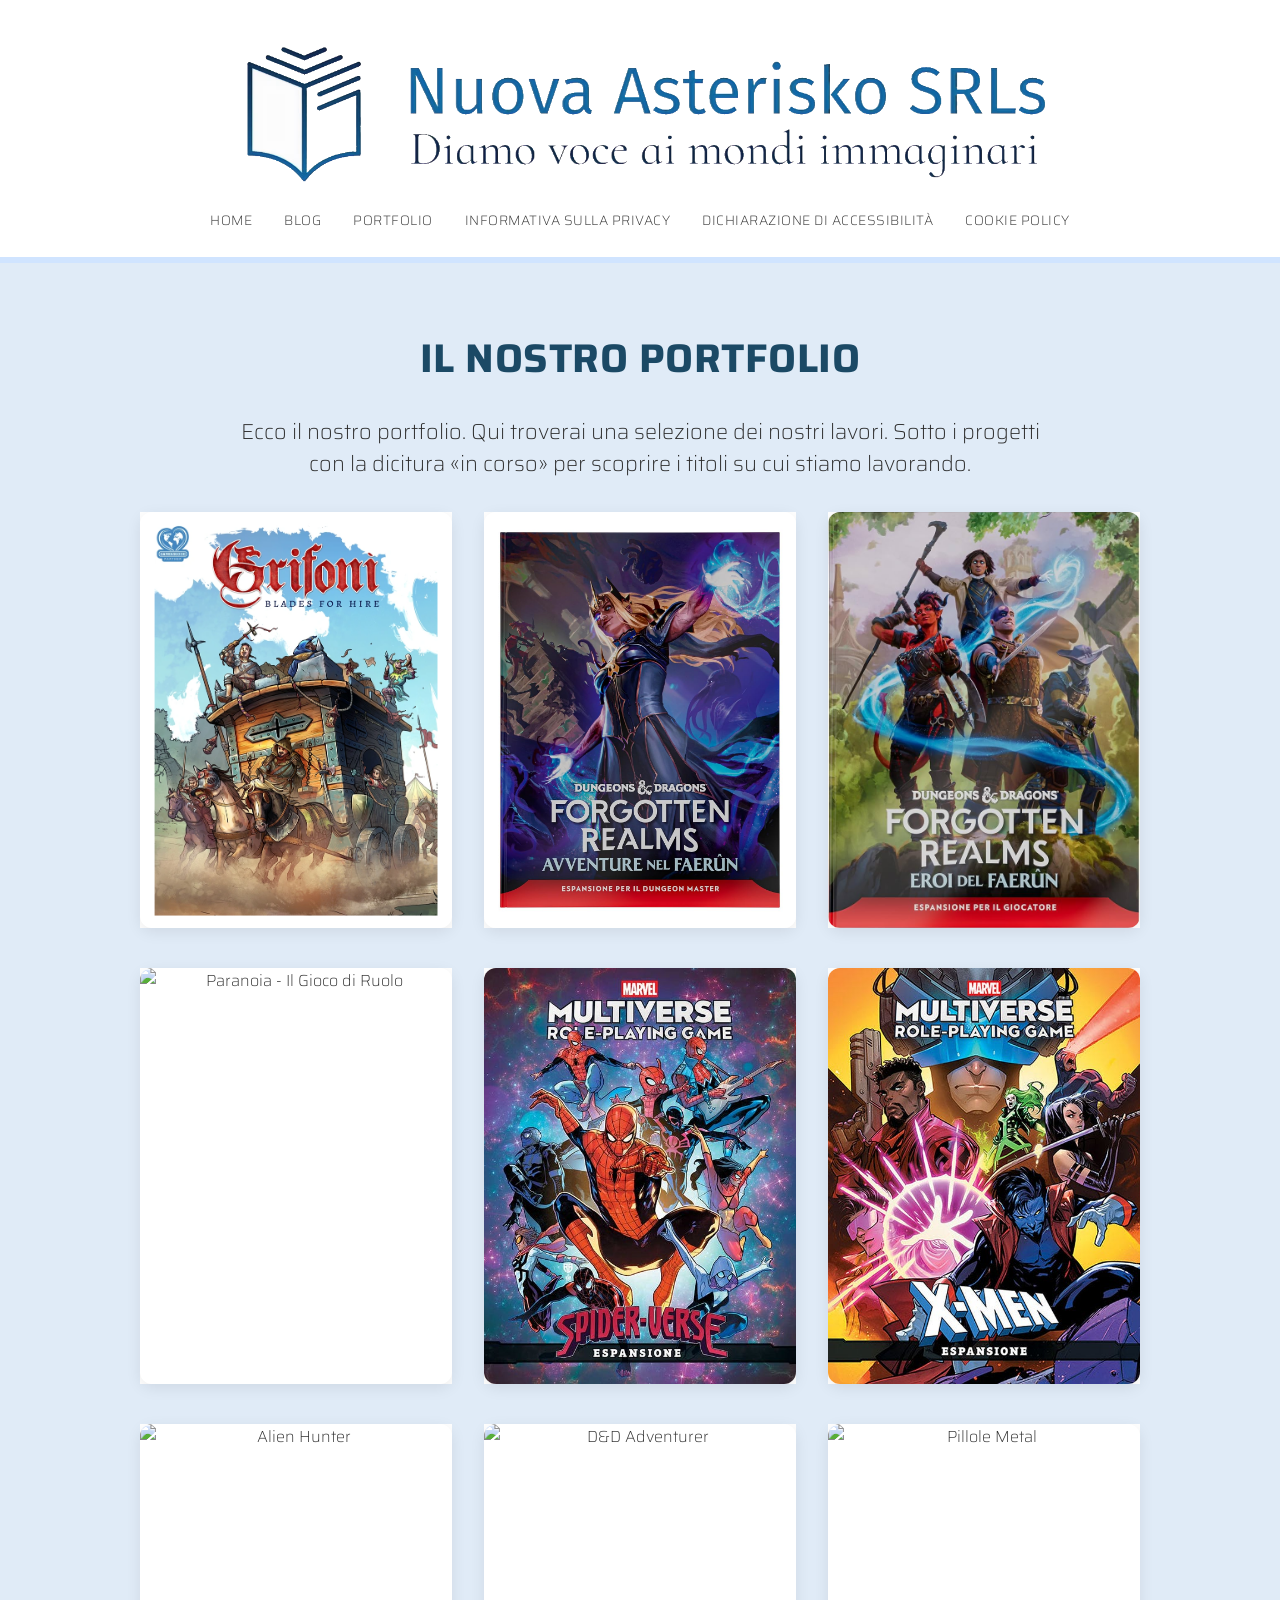
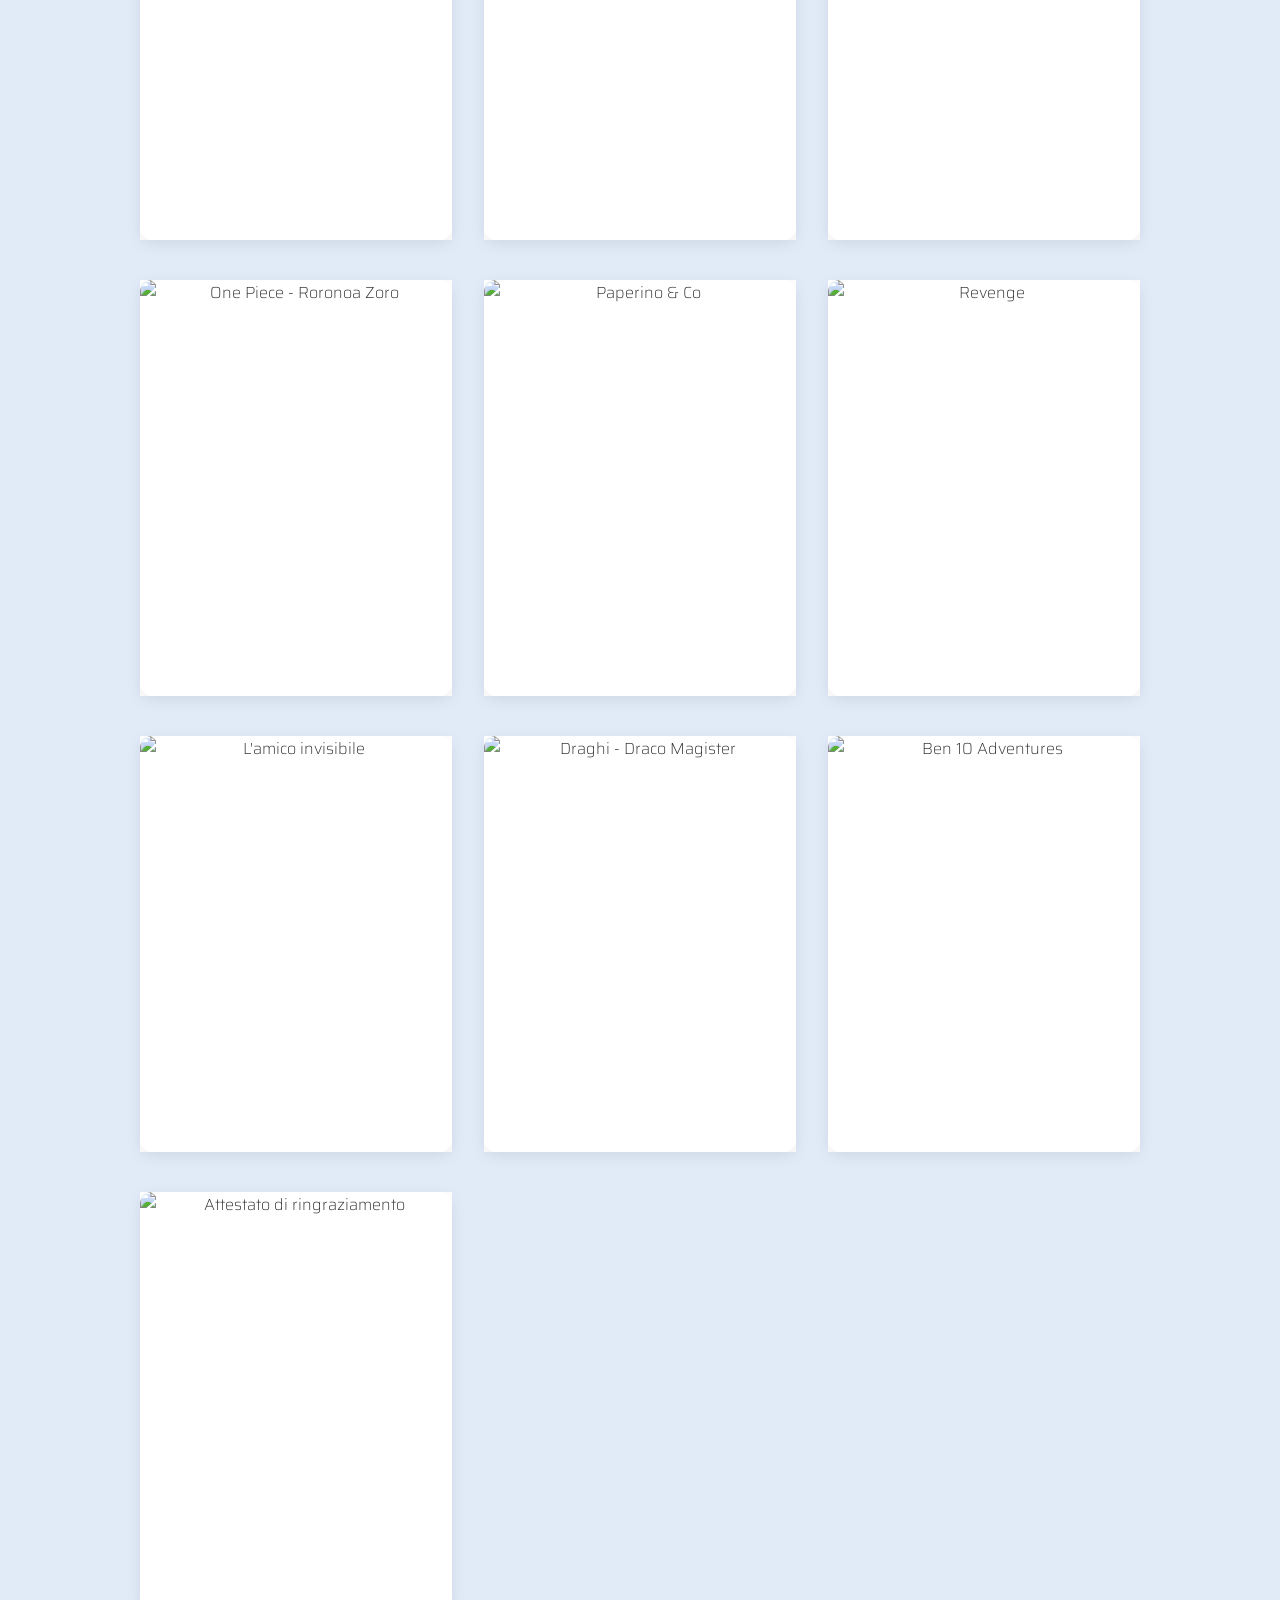
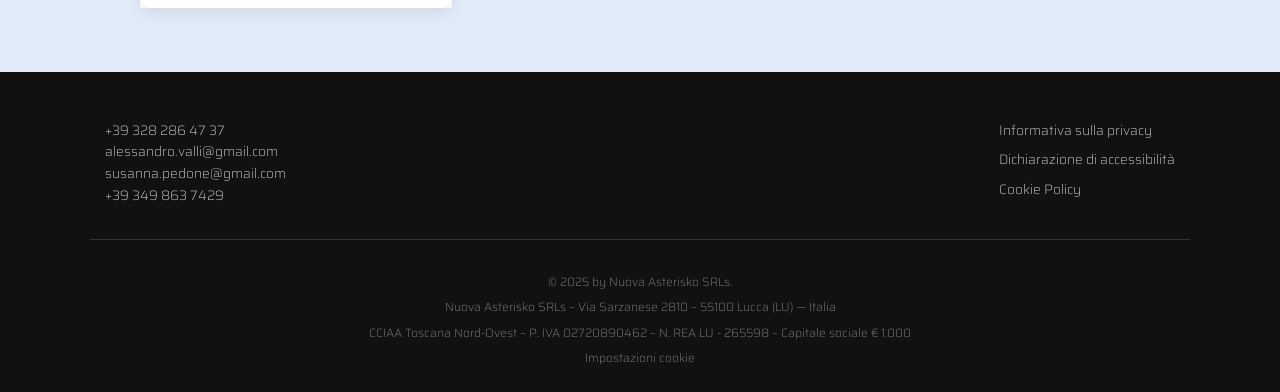
==== commit ba2873d8: "Update portfolio.html" ====
--- a/portfolio.html
+++ b/portfolio.html
@@ -68,11 +68,11 @@
                     </div>
 
                     <div class="portfolio-item">
-                        <img src="pictures/marvel-spiderverse.jpg" alt="Marvel Multiverse - Spider-Verse Expansion">
+                        <img src="pictures/marvel-spiderverse.jpeg" alt="Marvel Multiverse - Spider-Verse Expansion">
                     </div>
 
                     <div class="portfolio-item">
-                        <img src="pictures/marvel-xmen.jpg" alt="Marvel Multiverse - X-Men Expansion">
+                        <img src="pictures/marvel-xmen.jpeg" alt="Marvel Multiverse - X-Men Expansion">
                     </div>
 
                     <div class="portfolio-item">
